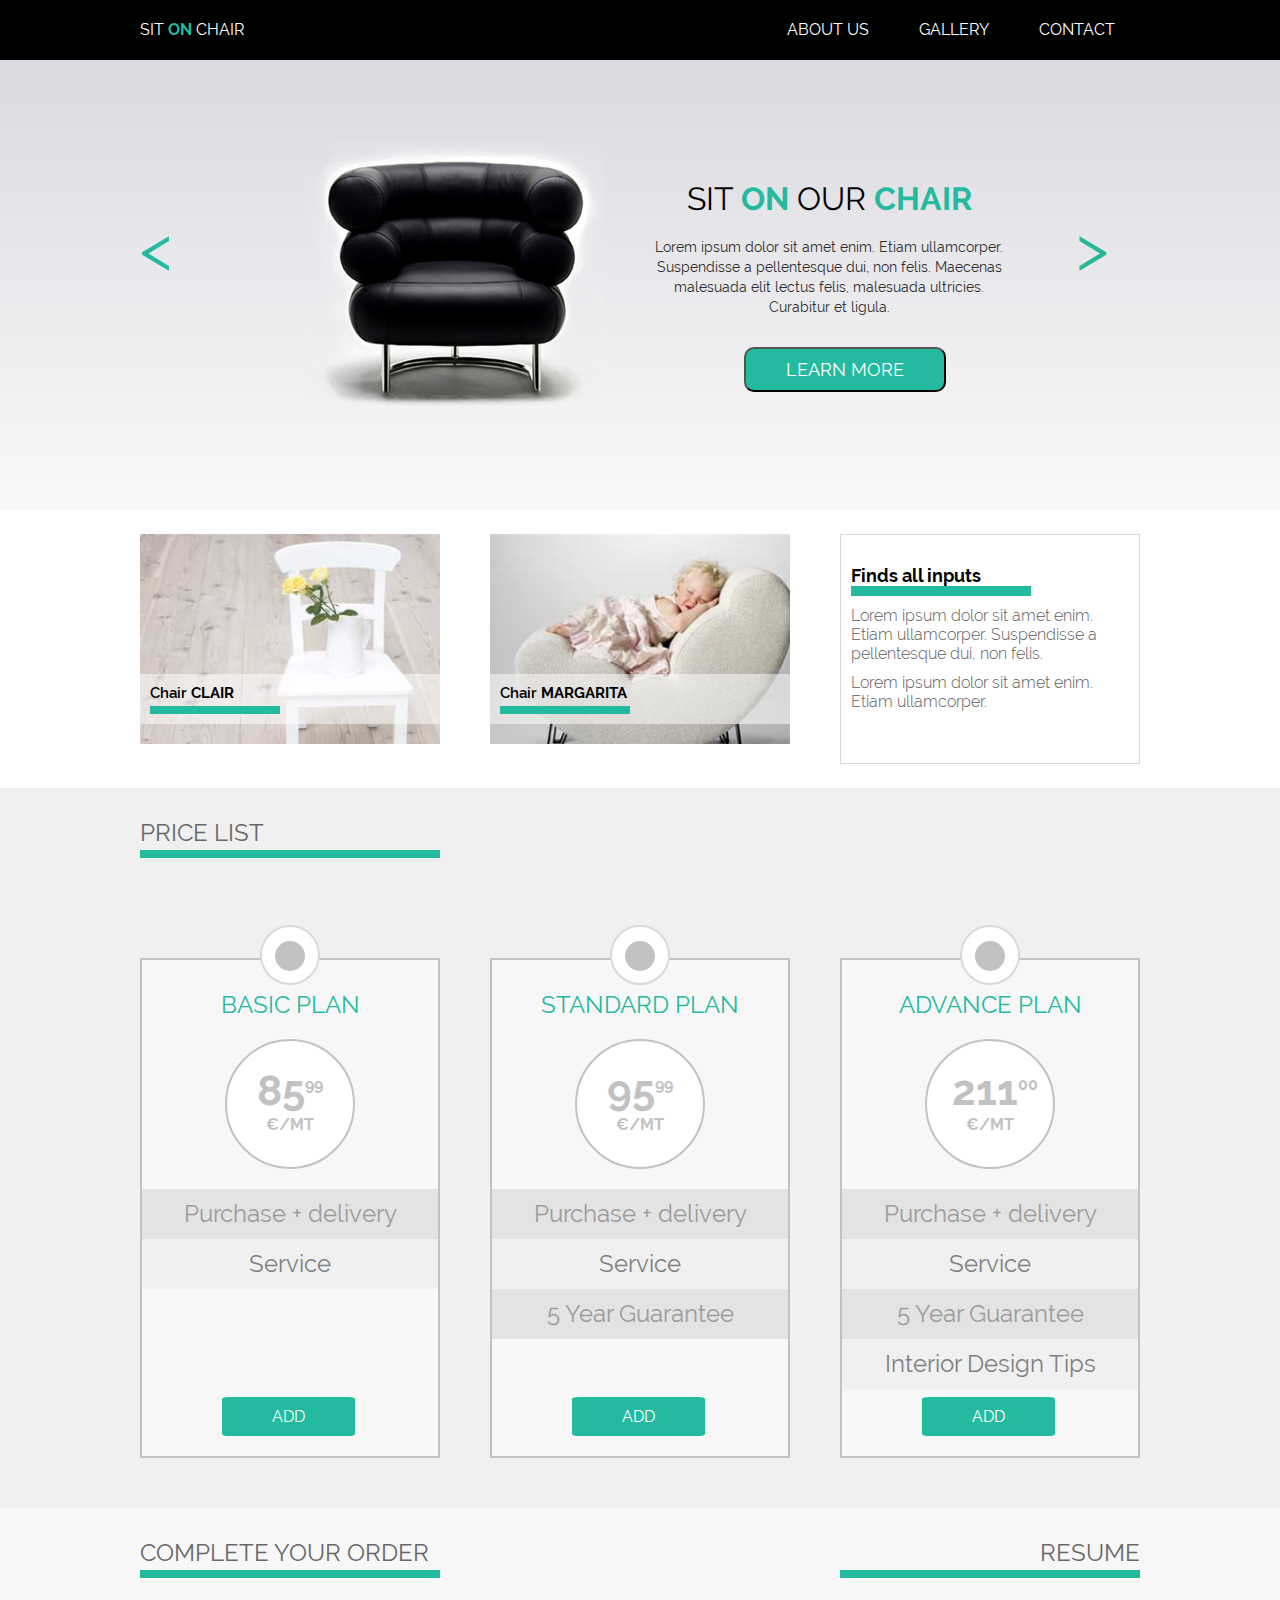
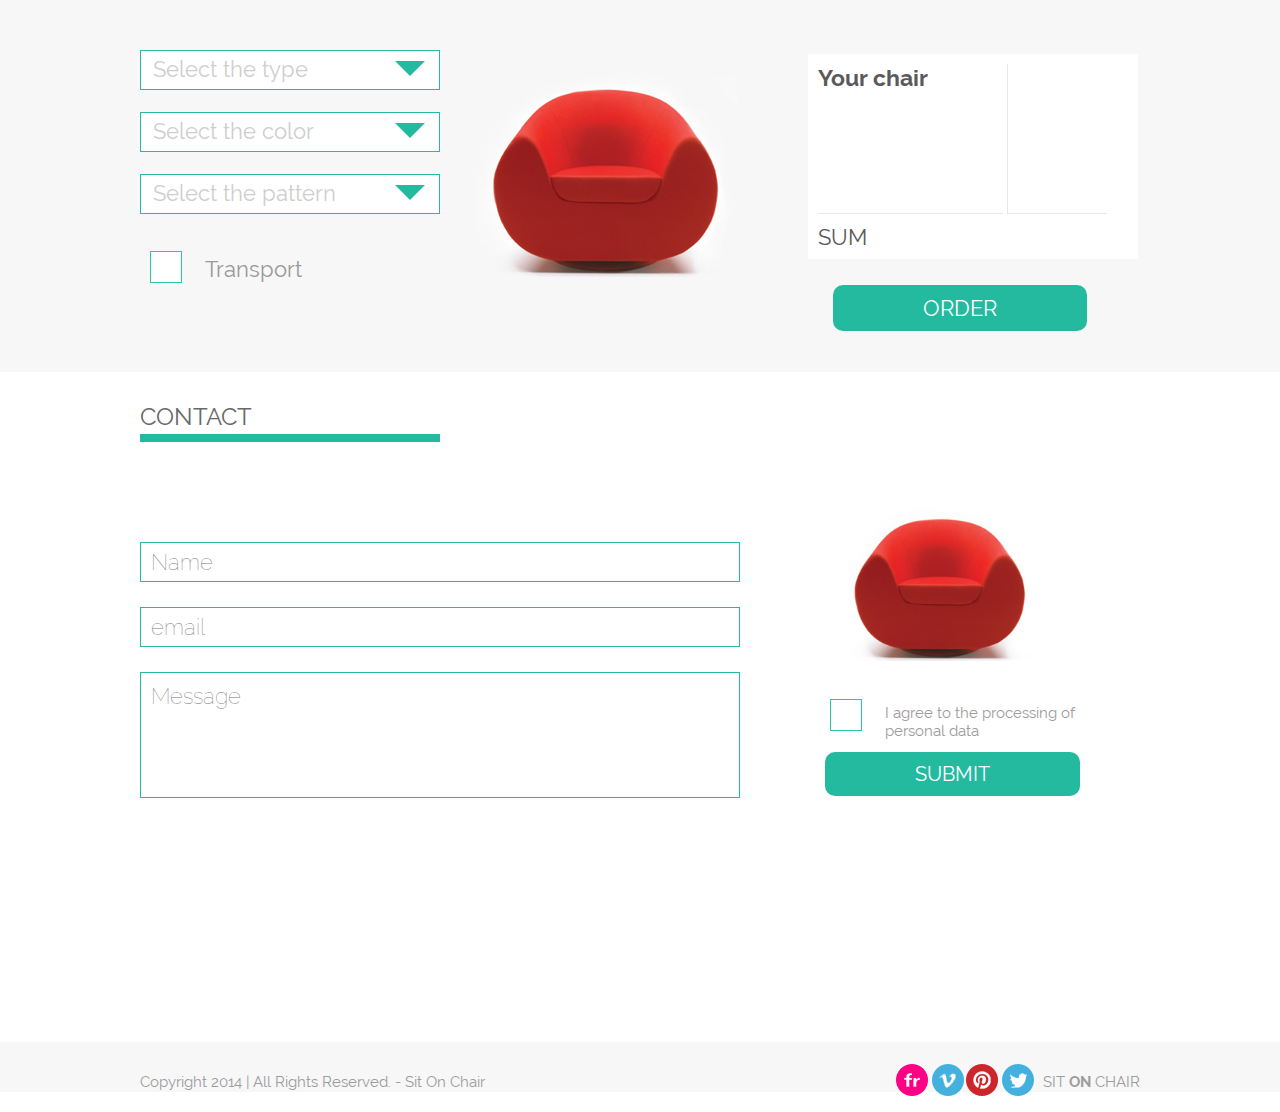
==== index.html @ 01cc86bc "Fixed code for iE browser" ====
<!DOCTYPE html>
<html lang="pl-PL">
<head>
    <meta charset="UTF-8">
    <meta name="viewport" content="width=device-width, initial-scale=1.0">
    <link href="favicon.ico" rel="icon" type="image/x-icon" />
    <meta name="description" content="Web page about chairs">
    <title>SIT ON CHAIR</title>
    <link rel="stylesheet" href="css/style.css">
    
</head>
<body>

	<header>
		<div class="container">
			<div class="row">	
			</div>

            <div class="sit_on_chair">sit <span>on</span> chair
            </div>
            <nav> 
				<ul class="menu_list">
    				<li><a href="#">About us</a>
    						<ul class="menu_list_hover">
                                <li><div class="triangle"></div></li>
    							<li><a href="#">News</a></li>
    							<li><a href="#">Team</a></li>
    							<li><a href="#">History</a></li>
    						</ul>
                    </li>    
    				<li><a href="#">gallery</a>
    						<ul class="menu_list_hover">
                                <li><div class="triangle"></div></li>
    							<li><a href="#">News</a></li>
    							<li><a href="#">Team</a></li>
    							<li><a href="#">History</a></li>
    						</ul>
                    </li>    
    				<li><a href="#">contact</a>
    						<ul class="menu_list_hover">
                                <li><div class="triangle"></div></li>
    							<li><a href="#">News</a></li>
    							<li><a href="#">Team</a></li>
    							<li><a href="#">History</a></li>
    						</ul>
                    </li>    
   			 	</ul>
            </nav>
		</div>

	</header>

	<section class="info">
		<div class="container banner">
			<div class="row">
            </div>
            <div class="arrow">

				<div class="arrow_left">&lt</div>
                
                <!--Added style to html tag, becouse chrome don't read class arrow_right in style.css-->
				<div class="arrow_right" style="display: inline-block;
                        width: 64px;
                        height: 64px;
                        color: rgb(39, 184, 150);
                        font-size: 64px;
                        float: right;
                        margin-top: 150px;">&gt</div> 
            </div>	

            <div class="background_sec1" style="position:             relative;
                        width: 40%;
                        height: 300px;
                        padding: 15px;
                        padding-top: 40px;
                        float: left;
                        margin-top: 10px;
                        margin-bottom: 10px;">
                <ul>
                    <li class="visible"><img src="images/black_chair.png" alt="chair"></li>
                    <li ><img src="images/orange.png" alt="chair"></li>
                    <li ><img src="images/red.png" alt="chair"></li>
                </ul>
						
            </div>

            <div class="title">
				<h1>sit <span>on</span> our <span>chair</span></h1>
                <p>Lorem ipsum dolor sit amet enim. Etiam ullamcorper. Suspendisse a pellentesque dui, non felis. Maecenas malesuada elit lectus felis, malesuada ultricies. Curabitur et ligula. </p>
				<button type="button">Learn more</button>
						
            </div>
				
					
		</div>
	</section>

	<section class="photo">
		<div class="container">
			<div class="row">
            </div>

            <div class="white_box" id="white_box1">
				<div>
				    <h1>Chair <span>clair</span></h1>
				</div>
            </div>

            <div class="white_box" id="white_box2">
				<div>
				    <h1>Chair <span>margarita</span></h1>
				</div>
            </div>


            <div class="white_box" id="white_box3">
				<div class="white_box_text">Finds all inputs</div>
				<p>Lorem ipsum dolor sit amet enim. Etiam ullamcorper. Suspendisse a pellentesque dui, non felis.</p>
				<p>Lorem ipsum dolor sit amet enim. Etiam ullamcorper.</p>
            </div>
		
		</div>
	</section>

	<section class="price_list">
		<div class="container">
            <div class="row">
            </div>

            <div class="text_section">
				<div>
				    <h1>Price list</h1>
				</div>
            </div>

            <div class="price_box">
                <h1>basic plan</h1>
                <div class="price_circle">85<sup>99</sup> 
    				<p>€/mt</p>
                </div>

                <div class="plan_options">Purchase + delivery</div>
                <div class="plan_options">Service</div>

                <button type="button">Add</button>
                <div class="round_big"></div>
                <div class="round_small"></div>
            </div>
			
            <div class="price_box" id="standard_plan">
				<h1>standard plan</h1>
                <div class="price_circle">95<sup>99</sup> 
    				<p>€/mt</p>
                </div>

                <div class="plan_options">Purchase + delivery</div>
                <div class="plan_options">Service</div>
                <div class="plan_options">5 Year Guarantee</div>

                <button type="button">Add</button>
                <div class="round_big"></div>
                <div class="round_small"></div>
            </div>

            <div class="price_box">
				<h1>advance plan</h1>
                <div class="price_circle">211<sup>00</sup> 
    				<p>€/mt</p>
                </div>

                <div class="plan_options">Purchase + delivery</div>
                <div class="plan_options">Service</div>
                <div class="plan_options">5 Year Guarantee</div>
                <div class="plan_options">Interior Design Tips </div>

                <button type="button">Add</button>
                <div class="round_big"></div>
                <div class="round_small"></div>
            </div>
			
		
		</div>
	</section>
    
    
    <section class="calc">
		<div class="container">
			<div class="row">
            </div>
            <div>
                <div class="text_section">
                    <div>
                        <h1>complete your order</h1>
                    </div>
                </div>

                <div class="text_section right">
                    <div>
                        <h1>resume</h1>
                    </div>
                </div>
            </div>

            <div class="calc_box form">
                <div class="drop_down_list">
                    <span class="list_label">Select the type </span>
                    <span class="list_arrow"></span>
                    <ul class="list_panel">
                        <li data-price="200" data-chair="clair">Chair Clair</li>
                        <li data-price="300" data-chair="margarita">Chair Margarita</li>
                        <li data-price="400" data-chair="selena">Chair Selena</li>
                    </ul>
                </div>
                <div class="drop_down_list">
                    <span class="list_label">Select the color</span>
                    <span class="list_arrow"></span>
                    <ul class="list_panel">
                        <li data-price="50" data-color="red">Red</li>
                        <li data-price="100" data-color="black">Black</li>
                        <li data-price="150" dtat-color="orange">Orange</li>
                    </ul>
                </div>
                <div class="drop_down_list">
                    <span class="list_label">Select the pattern</span>
                    <span class="list_arrow"></span>
                    <ul class="list_panel">
                        <li data-price="100" data-pattern="fabric">Fabric</li>
                        <li data-price="200" data-pattern="skin">Skin</li>
                    </ul>
                </div>
                <div class="checkbox check-box">
                    <input type="checkbox" id="transport" data-price="200">
                    <label for="transport">Transport</label>
                </div>
                <div class="checkbox"></div>
                
            </div>
    

            <div class="calc_box img_box">
                <ul>
                    <li class="calc_box_img visible"><img src="images/red_chair.png"></li>
                    <li class="calc_box_img"><img src="images/black.png"></li>
                    <li class="calc_box_img"><img src="images/orange.png"></li>
                        
                
                </ul>
                
            </div>

            <div class="calc_box">

            <div class="summary_panel">
                <div class="panel_left">
                    <h4 class="title_sum">Your chair</h4>
                    <span class="type"></span>
                    <span class="color"></span>
                    <span class="pattern"></span>
                    <span class="transport"></span>
                </div>
                <div class="panel_right">
                    <h4 class="title_sum value"></h4>
                    <span class="type"></span>
                    <span class="color value"></span>
                    <span class="pattern value"></span>
                    <span class="transport value"></span>
                </div>
                <div class="sum_label">SUM</div>
                <div class="sum"><strong></strong></div>
            
                <button class="green_button"><a href="#" >Order</a></button>
            </div>
            </div>
        </div>
    </section>

	<section class="contact">
		<div class="container">
			<div class="row">
            </div>
			<div class="text_section">
				<div>
				    <h1>contact</h1>
				</div>
            </div>
				
            <div class="contact_box">
				<div>
				    <form>
				        <input type="text" name="name" placeholder="Name"><br>
				        <input type="text" name="email" placeholder="email"><br>
				        <textarea rows="4" cols="42" placeholder="Message"></textarea>
				    </form>
				</div>
					
                <div class="contact_box checkbox">
                    <img src="images/red_chair.png" alt="red_chair">
                    <input type="checkbox" name = "checkbox" id="checkbox">
                    <label for="checkbox">I agree to the processing of personal data</label>
                    <button type="submit">submit</button>
                </div>
            </div>
				
				
		
		</div>
	</section>
	<footer>
		<div class="container">
			<div class="row">
            </div>
				
            <div>Copyright 2014 | All Rights Reserved. - Sit On Chair</div>

            <div> 
				<img src="./images/flickr.png">
				<img src="./images/vimeo.png">
				<img src="./images/pinterest.png">
				<img src="./images/twitter.png">


            </div>

<div class="tekst_logo">sit <span>on </span>chair</div>
				

		</div>
	</footer>
    
<!-- JS script-->
    <script src = "js/app.js"></script>
</body>
</html>
---- css/style.css ----
/*--------------------fons-----------------------------------------------------------*/
@font-face {
	font-family: 'Raleway';
	src: url('../fonts/../fonts/../fonts/Raleway-ExtraBold.eot');
	src: url('../fonts/../fonts/../fonts/Raleway-ExtraBold.eot?#iefix') format('embedded-opentype'),
		url('../fonts/../fonts/Raleway-ExtraBold.woff') format('woff'),
		url('../fonts/../fonts/Raleway-ExtraBold.ttf') format('truetype');
	font-weight: 800;
	font-style: normal;
}

@font-face {
	font-family: 'Raleway';
	src: url('../fonts/../fonts/Raleway-ExtraBoldItalic.eot');
	src: url('../fonts/../fonts/Raleway-ExtraBoldItalic.eot?#iefix') format('embedded-opentype'),
		url('../fonts/Raleway-ExtraBoldItalic.woff') format('woff'),
		url('../fonts/Raleway-ExtraBoldItalic.ttf') format('truetype');
	font-weight: 800;
	font-style: italic;
}

@font-face {
	font-family: 'Raleway';
	src: url('../fonts/../fonts/Raleway-Regular.eot');
	src: url('../fonts/../fonts/Raleway-Regular.eot?#iefix') format('embedded-opentype'),
		url('../fonts/Raleway-Regular.woff') format('woff'),
		url('../fonts/Raleway-Regular.ttf') format('truetype');
	font-weight: normal;
	font-style: normal;
}

@font-face {
	font-family: 'Raleway';
	src: url('../fonts/../fonts/Raleway-ThinItalic.eot');
	src: url('../fonts/../fonts/Raleway-ThinItalic.eot?#iefix') format('embedded-opentype'),
		url('../fonts/Raleway-ThinItalic.woff') format('woff'),
		url('../fonts/Raleway-ThinItalic.ttf') format('truetype');
	font-weight: 100;
	font-style: italic;
}

@font-face {
	font-family: 'Raleway';
	src: url('../fonts/../fonts/Raleway-BlackItalic.eot');
	src: url('../fonts/../fonts/Raleway-BlackItalic.eot?#iefix') format('embedded-opentype'),
		url('../fonts/Raleway-BlackItalic.woff') format('woff'),
		url('../fonts/Raleway-BlackItalic.ttf') format('truetype');
	font-weight: 900;
	font-style: italic;
}

@font-face {
	font-family: 'Raleway';
	src: url('../fonts/../fonts/Raleway-Black.eot');
	src: url('../fonts/../fonts/Raleway-Black.eot?#iefix') format('embedded-opentype'),
		url('../fonts/Raleway-Black.woff') format('woff'),
		url('../fonts/Raleway-Black.ttf') format('truetype');
	font-weight: 900;
	font-style: normal;
}

@font-face {
	font-family: 'Raleway';
	src: url('../fonts/../fonts/Raleway-Italic.eot');
	src: url('../fonts/../fonts/Raleway-Italic.eot?#iefix') format('embedded-opentype'),
		url('../fonts/Raleway-Italic.woff') format('woff'),
		url('../fonts/Raleway-Italic.ttf') format('truetype');
	font-weight: normal;
	font-style: italic;
}

@font-face {
	font-family: 'Raleway';
	src: url('../fonts/../fonts/Raleway-Thin.eot');
	src: url('../fonts/../fonts/Raleway-Thin.eot?#iefix') format('embedded-opentype'),
		url('../fonts/Raleway-Thin.woff') format('woff'),
		url('../fonts/Raleway-Thin.ttf') format('truetype');
	font-weight: 100;
	font-style: normal;
}

@font-face {
	font-family: 'Raleway';
	src: url('../fonts/../fonts/Raleway-LightItalic.eot');
	src: url('../fonts/../fonts/Raleway-LightItalic.eot?#iefix') format('embedded-opentype'),
		url('../fonts/Raleway-LightItalic.woff') format('woff'),
		url('../fonts/Raleway-LightItalic.ttf') format('truetype');
	font-weight: 300;
	font-style: italic;
}

@font-face {
	font-family: 'Raleway';
	src: url('../fonts/../fonts/Raleway-Light.eot');
	src: url('../fonts/../fonts/Raleway-Light.eot?#iefix') format('embedded-opentype'),
		url('../fonts/Raleway-Light.woff') format('woff'),
		url('../fonts/Raleway-Light.ttf') format('truetype');
	font-weight: 300;
	font-style: normal;
}

@font-face {
	font-family: 'Raleway';
	src: url('../fonts/../fonts/Raleway-Bold.eot');
	src: url('../fonts/../fonts/Raleway-Bold.eot?#iefix') format('embedded-opentype'),
		url('../fonts/Raleway-Bold.woff') format('woff'),
		url('../fonts/Raleway-Bold.ttf') format('truetype');
	font-weight: bold;
	font-style: normal;
}

@font-face {
	font-family: 'Raleway';
	src: url('../fonts/../fonts/Raleway-SemiBold.eot');
	src: url('../fonts/../fonts/Raleway-SemiBold.eot?#iefix') format('embedded-opentype'),
		url('../fonts/Raleway-SemiBold.woff') format('woff'),
		url('../fonts/Raleway-SemiBold.ttf') format('truetype');
	font-weight: 600;
	font-style: normal;
}

@font-face {
	font-family: 'Raleway';
	src: url('../fonts/../fonts/Raleway-ExtraLight.eot');
	src: url('../fonts/../fonts/Raleway-ExtraLight.eot?#iefix') format('embedded-opentype'),
		url('../fonts/Raleway-ExtraLight.woff') format('woff'),
		url('../fonts/Raleway-ExtraLight.ttf') format('truetype');
	font-weight: 200;
	font-style: normal;
}

@font-face {
	font-family: 'Raleway';
	src: url('../fonts/../fonts/Raleway-BoldItalic.eot');
	src: url('../fonts/../fonts/Raleway-BoldItalic.eot?#iefix') format('embedded-opentype'),
		url('../fonts/Raleway-BoldItalic.woff') format('woff'),
		url('../fonts/Raleway-BoldItalic.ttf') format('truetype');
	font-weight: bold;
	font-style: italic;
}

@font-face {
	font-family: 'Raleway';
	src: url('../fonts/../fonts/Raleway-ExtraLightItalic.eot');
	src: url('../fonts/../fonts/Raleway-ExtraLightItalic.eot?#iefix') format('embedded-opentype'),
		url('../fonts/Raleway-ExtraLightItalic.woff') format('woff'),
		url('../fonts/Raleway-ExtraLightItalic.ttf') format('truetype');
	font-weight: 200;
	font-style: italic;
}

@font-face {
	font-family: 'Raleway';
	src: url('../fonts/../fonts/Raleway-Medium.eot');
	src: url('../fonts/../fonts/Raleway-Medium.eot?#iefix') format('embedded-opentype'),
		url('../fonts/Raleway-Medium.woff') format('woff'),
		url('../fonts/Raleway-Medium.ttf') format('truetype');
	font-weight: 500;
	font-style: normal;
}

@font-face {
	font-family: 'Raleway';
	src: url('../fonts/../fonts/Raleway-MediumItalic.eot');
	src: url('../fonts/../fonts/Raleway-MediumItalic.eot?#iefix') format('embedded-opentype'),
		url('../fonts/Raleway-MediumItalic.woff') format('woff'),
		url('../fonts/Raleway-MediumItalic.ttf') format('truetype');
	font-weight: 500;
	font-style: italic;
}

@font-face {
	font-family: 'Raleway';
	src: url('../fonts/../fonts/Raleway-SemiBoldItalic.eot');
	src: url('../fonts/../fonts/Raleway-SemiBoldItalic.eot?#iefix') format('embedded-opentype'),
		url('../fonts/Raleway-SemiBoldItalic.woff') format('woff'),
		url('../fonts/Raleway-SemiBoldItalic.ttf') format('truetype');
	font-weight: 600;
	font-style: italic;
}



* {
	font-family: "Raleway" ;
	margin: 0;
	padding: 0;
	box-sizing: border-box;
}


html, body {
	width: 100%; 
}

.container { 
	position: relative;
	width: 1000px;
	height: inherit;
	margin: 0 auto;
}

.row {
	width: 50%;
	height: auto;
	float: left;
}

/*------------header-------------------------*/

header {
	width: 100%;
	height: 60px;
	margin: 0 auto;
	background-color: black;
	line-height: 60px;
	text-transform: uppercase;
}
header a {
    text-decoration: none;
    color: white;
      
}
header a:hover {
    color: #24baa0;
}

.menu_list li {
	float: left;
    margin-left: 25px;
    margin-right: 25px;
    background-color: black;
    position: relative;
    
}
.menu_list {
	list-style-type: none;
	float: right;
	display: block;
	float: right;
	color: white;
    position: relative;
    text-align: center;
}
/*------------hidden menu list-----------------*/
.menu_list_hover {
	display: none;
    width: 170px;
	font-size:12px;
	line-height:32px;
	padding: 0;
    margin-top: 15px;
	list-style-type: none;
    position: absolute;
    left: -45px;
}

.menu_list_hover li {
	background-color:black;
    float: none;
    padding-left: 20px;
    padding-right: 20px;
    font-weight: normal;
      
}


.triangle {
    display: none;
    width: 0;
    height: 0;
    position: absolute;
    left: 0;
    right: 0;
    top: -6px;
    border-left: 7px solid transparent;
    border-right: 7px solid transparent;
    border-bottom: 7px solid black;
    margin: 0 auto;
}
/*--------------------------------------------*/
.sit_on_chair {
	color: white;
	float: left;
	display: inline-block;
}

span {
	color: #24baa0;
	font-weight: bold;
}

section {
	width: 100%;
	display: inline-block;
}

/*-------Section info---------------------------*/

.banner {
    height: 450px;
}
.info {
   
	background-image: -webkit-gradient(
	linear,
	right bottom,
	right top,
	color-stop(0.06, #DCDBE1),
	color-stop(1, #F9F9F9),
	color-stop(1, #F8F8F8)
    )
    background-image: -o-linear-gradient(top, #DCDBE1 6%, #F9F9F9 100%, #F8F8F8 100%);
    background-image: -moz-linear-gradient(top, #DCDBE1 6%, #F9F9F9 100%, #F8F8F8 100%);
    background-image: -webkit-linear-gradient(top, #DCDBE1 6%, #F9F9F9 100%, #F8F8F8 100%);
    background-image: -ms-linear-gradient(top, #DCDBE1 6%, #F9F9F9 100%, #F8F8F8 100%);
    background-image: linear-gradient(to top, #DCDBE1 6%, #F9F9\    F9 100%, #F8F8F8 100%);;
}


.background_sec1 {
	position: relative;
	width: 40%;
	height: 300px;
	padding: 15px;
    padding-top: 40px;
	float: left;
	margin-top: 10px;
	margin-bottom: 10px;
}

/*----------slider - section_1------------------*/
.background_sec1 ul {
    list-style-type: none;
}
.background_sec1 li {
    display: none;
}

.background_sec1 .visible {
    display: inline-block;
}


.arrow_right div{
	width: 64px;
	height: 64px;
	color: #24baa0;
	font-size: 64px;
	float: right;
	margin-top: 150px;
}

.arrow_left {
    display: inline-block;
	width: 64px;
	height: 64px;
	color: #24baa0;
	font-size: 64px;
	float: left;
	margin-top: 150px;
}

/*----------------------------------------------*/

/*----------------------------------------------*/
.title {
	position: relative;
	float: left;
	padding: 40px;
	width: 450px;
	height: 300px;
	margin-top: 70px;
}

.title > h1 {
	text-transform: uppercase;
	padding: 10px;
	text-align: center;
	font-size: 32px;
	font-weight: normal;
}

.title p {
	padding: 10px;
	text-align: center;
	font-size: 14px;
	color: #2e2e2e;	
	line-height: 20px;
}

.title >button {
	background-color: #24baa0;
	border-radius: 10px;
	font-size: 18px;
	font-weight: normal;
	padding: 10px 40px;
	text-transform: uppercase;
	color: white;
	margin-top: 20px;
	margin-left: 100px;
	vertical-align: middle;


}

.photo {
	background-color: white;
	display: inline-block;
}



/*----------------white_box - section photo----------------------------------*/
.white_box {
	width: 300px;
	height: 210px;
	float: left;
	display: inline-block;
	background-color: white;
	margin: 20px auto;
}

.white_box span{
	color: black;
	text-transform: uppercase;
}

.white_box h1 {
	font-size: 15px;
	font-weight: 600;
	width: 130px;
	height: 30px;
	border-bottom: 8px solid #24baa0;
}

#white_box1 {

	background-image: url("../images/box1_img.jpg");
	background-size: cover;
	background-repeat: no-repeat;
}

#white_box1 div{
	background-color: rgba(255, 255, 255, .5);
	width: 300px;
	height: 50px;
	margin-top: 140px;
	padding-top: 10px;
	padding-left: 10px;
}


#white_box2 {
	background-image: url("../images/box2_img.jpg");
	background-size: cover;
	background-repeat: no-repeat;
	margin-left: 50px;
	margin-right: 50px;
	font-weight: bold;
}


#white_box2 div{
	background-color: rgba(255, 255, 255, .5);
	width: 300px;
	height: 50px;
	margin-top: 140px;
	padding-top: 10px;
	padding-left: 10px;
}

#white_box3 {

	float: right;
	border: 1px solid rgb(217, 217, 217);
	width: 300px;
	height: 230px;
	padding: 10px;
}

.white_box_text  {
	width: 180px;
	font-weight: bold;
	font-size: 18px;
	margin-top: 20px;
	margin-bottom: 10px;
	border-bottom: 10px solid #24baa0;
	
}

#white_box3 p:first-of-type {
	font-weight: 300;
	margin-bottom: 10px;
	color: #5c5c5c;
}

#white_box3 p:last-of-type {
	font-weight: 300;
	margin-bottom: 10px;
	color: #5c5c5c;

}

/*----------------------section price_list--------------------------------------*/

.price_list {
	color: #24baa0;
	background-color: #f0f0f0;
}

.text_section {
	text-transform: uppercase;
	padding-bottom: 100px;
	padding-top: 30px;
	color: #686868;
}

.text_section h1 {
	font-weight: normal;
	font-size: 24px;
	width: 300px;
	height: 40px;
	border-bottom: 8px solid #24baa0;
}


/*---------------------price_box-----------------------------------------------*/
.price_box {

	position: relative;
	float: left;
	display: inline-block;
	position: relative;
	width: 30%;
	height: 500px;
	margin: 0 auto;
	border: 2px solid #c2c2c2; /*kolor szary*/
	text-align: center;
	z-index: 5;
	margin-bottom: 50px;
	background-color: #f7f7f7;
}

.price_box:hover{
	border: 2px solid #24baa0;
	background-color: #24baa0;
}

.price_box:last-child {
	float: right;
}
 
#standard_plan {
	margin-left: 50px;
	margin-right: 50px;
}

.round_big {
	position: absolute;
	top: -35px;
	left: 0;
	right: 0;
	margin: auto;
	width: 60px;
	height: 60px;
	border-radius: 50%;
	border:2px solid rgb(217, 217, 217);
	background-color: white;
	z-index: 10;
}

.price_box:hover .round_big {
	border:2px solid #24baa0;
	background-color: #24baa0;
} 


.round_small {
	position: absolute;
	top: -19px;
	left: 0;
	right: 0;
	margin: auto;
	width: 30px;
	height: 30px;
	border-radius: 50%;
	border:2px solid #c2c2c2;
	background-color: #c2c2c2;
	z-index: 10;
}

.price_box:hover .round_small {
	border:2px solid white;
	background-color: white;
}


.price_box h1{
	text-transform: uppercase;
	padding: 30px 25px 0 25px;
	color: #24baa0;
	font-weight: normal;
	font-size: 24px;
}

.price_box:hover h1 {
	color: white;
}

.price_circle {
	padding: 25px;
	width: 130px;
	height: 130px;
	border-radius: 50%;
	border: 2px solid #c2c2c2;
	font-size: 42px;
	font-weight: bold;
	color: #c2c2c2;
	margin: 20px auto;
	background-color: white;
}

.price_box:hover .price_circle {
	border: 2px solid #24baa0;
	background-color: white;
	color: rgb(39, 184, 150);
}

.price_circle sup{
	font-size: 16px;
}
.price_circle p{
	font-size: 16px;
	text-transform: uppercase;
}

.plan_options {
	width: 100%;
	height: 50px;
	background-color: #e3e3e3;
	color: #9c9c9c;
	font-size: 24px;
	padding: 10px;
}

.price_box:hover .plan_options {
	background-color: white;
	color: #999999;
}

.plan_options:nth-child(even) {
	background-color: #f0f0f0;
	color: #808080;
}

.price_box:hover .plan_options:nth-child(even) {
	background-color: #f0f0f0;
	color: #999999;
}

.price_box >button {
	position: absolute;
	background-color: #24baa0;
	font-size: 16px;
	padding: 10px 50px;
	color: white;
	vertical-align: middle;
	border: none;
	text-transform: uppercase;
	border-radius: 5%;
	left: 80px;
	bottom: 20px;		
}

.price_box:hover button {
	background-color: white;
	color: #24baa0;
}

/*---------------------order box------------------------------------------------*/

.calc {
    background-color: #f7f7f7;
}
.calc .text_section {
    display: inline-block;
    padding-bottom: 50px;
    
}

.right {
    position: absolute;
    right: 0;
    text-align: right;
}


.calc_box {
    width: 33%;
    display: inline-block;
    position: relative;
}


.drop_down_list {
    border:1px solid  #24baa0;
    width: 300px;
    height:40px;
    background-color: white;
    margin-top:22px;
    padding: 8px 12px;
    position: relative;
    line-height: 20px;
    
}

.list_label {
    font-size: 22px;
    color:  #cecece;
    font-weight: normal;
}

.checkbox {
    position: relative;
    padding: 30px 30px 30px 0;
}

.checkbox input {
    display: block;
    opacity: 0;
    height: 28px;
    position: absolute;
    width: 28px;
    cursor: pointer;
    background-color: white;
    
}

.checkbox label {
    display: block;
    padding-left: 65px;
    position: relative;
    font-size: 22px;
    color: #999999;
    line-height: 120%;
    padding-top: 12px;
    cursor: pointer;
}

.checkbox label::before, .checkbox label::after {
    background-color: white;
    border: 1px solid #27c7ab;
    content: "";
    display: block;
    left: 10px;
    height: 30px;
    position: absolute;
    width: 30px;
    top: 7px;
}
.checkbox label::after {
    background: url("data:image/svg+xml;charset=US-ASCII,%3Csvg%20xmlns%3D%22http%3A//www.w3.org/2000/svg%22%20xmlns%3Axlink%3D%22http%3A//www.w3.org/1999/xlink%22%20preserveAspectRatio%3D%22xMidYMid%22%20width%3D%2233.875%22%20height%3D%2233%22%20viewBox%3D%220%200%2033.875%2033%22%3E%0A%20%20%3Cpath%20d%3D%22M9.470%2C15.209%20L14.061%2C24.104%20C14.061%2C24.104%2021.522%2C6.026%2033.287%2C-0.000%20C33.000%2C4.304%2031.852%2C8.035%2033.861%2C12.626%20C28.696%2C13.774%2018.078%2C26.687%2014.635%2C33.000%20C9.756%2C26.974%204.017%2C22.382%20-0.000%2C20.948%20L9.470%2C15.209%20Z%22%20fill%3D%22%2327c7ab%22/%3E%0A%3C/svg%3E%0A") no-repeat center;
    border: 0;
    display: none;
    
}

.checkbox input:checked + label::after {
    display: block;
    
}


.img_box img {
    width: 264px;
    height: 210px;
    
}

.img_box ul img:nth-of-type(2) {
    width: 100%;
    margin-left: -35px;
}

.summary_panel {
    background-color: white;
    width:100%;
    height:205px;
    padding:10px;
  
}

.calc_box .green_button {
    position: relative;
	background-color: #24baa0;
	font-size: 22px;
	font-weight: normal;
	padding: 10px 90px;
	vertical-align: middle;
	border: none;
	text-transform: uppercase;
	border-radius: 10px;
	left: 15px;
	bottom: -35px;
    
}

.green_button a{
    text-decoration: none;
    color: white;
    
}
.panel_left {
    display: inline-block;
    width: 185px;
    vertical-align: top;
    padding-bottom:10px;
    border-bottom:1px solid #e7e7e7;
    height: 150px;
}

.panel_right {
    display: inline-block;
    width: 100px;
    border-left:1px solid #e7e7e7;
    text-align: right;
    vertical-align: top;
    padding-bottom:10px;
    border-bottom:1px solid #e7e7e7;
    height: 150px;
}

.panel_left h4 , .panel_right h4{
    color: #5b5a5a;
    font-size: 23px;
}

.panel_left span{
    margin-top:10px;
    font-size: 22px;
    color: #5b5a5a;
    display: block;
    font-weight: normal;
}

.panel_right span {
    display: block;
    font-size: 22px;
    color: #24baa0;
    margin-top:10px;
}
.sum_label{
    display: inline-block;
    width: 185px;
    margin-top: 10px;
    font-size: 22px;
    color: #5b5a5a;
    
}

.sum {
    display: inline-block;
    width: 100px;
    text-align: right;
    margin-top: 10px;
    
    font-size: 22px;
    color: #24baa0;
}

.list_arrow {
    width: 0;
    height: 0;
    border-left: 15px solid transparent;
    border-right: 15px solid transparent;
    border-top: 15px solid #24baa0;
    display:block;
    position: absolute;
    right: 14px;
    top: 10px;
    cursor: pointer;
    
}

.list_panel {
    background-color: white;
    border: 1px solid  #24baa0;
    width: 300px;
    list-style: none;
    margin: 0;
    left: -1px;
    z-index: 2;
    position: absolute;
    top: 37px;
    display:none;
}
.list_panel li {
    padding-top:10px;
    padding-left: 15px;
    cursor: pointer;
    color: #585858;
}

.list_panel li:hover {
    background-color:  #24baa0;
    color:white;
}

/*--------------------------slider in calc section-----------------------------*/

.calc_box ul{
    list-style-type: none;
}

.calc_box_img{
    display: none;
}
.visible {
    display: inline-block;
}


/*-----------------------------------------------------------------------------*/



/*----------contact form------------------------------------------------------*/

.contact_box {
	position: relative;
	height: 500px;
}
.contact_box div:first-child{
	width: 60%;
	height: 350px;
}
form input {
	width: 100%;
	height: 40px;
	margin-bottom: 25px;
	border: 1px solid #24baa0;
	padding: 10px;
	font-weight: lighter;
	font-size: 22px;
}

textarea {
	border: 1px solid #24baa0;
	padding: 10px;
	font-weight: lighter;
	font-size: 22px;
	resize: none;
	width: 100%;
}

.contact_box div {
	float: left;
}
.contact_box div:last-child {
	position: relative;
	width: 40%;
}
.contact_box img {
	position: absolute;
    width: 50%;
	top: -40px;
	right: 0;
	bottom: 0;
	left: 0;
	margin: 0 auto;
}

.contact_box button {
	position: relative;
    background-color: #24baa0;
    font-size: 20px;
    font-weight: normal;
    padding: 10px 90px;
    vertical-align: middle;
    border: none;
    text-transform: uppercase;
    border-radius: 10px;
    left: 85px;
    top: 180px;
    color: white;
}


#checkbox {
    position: absolute;
    top: 150px;
    right: 0;
    bottom: 0;
    left: 85px;
    
}

#checkbox input{

    display: block;
    opacity: 0;
    height: 28px;
    position: absolute;
    width: 28px;
    cursor: pointer;
    background-color: white;
 
}

#checkbox label {
    display: block;
    padding-left: 65px;
    position: relative;
    font-size: 22px;
    color: #999999;
    line-height: 120%;
    padding-top: 12px;
    cursor: pointer;
}

#checkbox label::before, #checkbox label::after {
    background-color: white;
    border: 1px solid #27c7ab;
    content: "";
    display: block;
    left: 10px;
    height: 20px;
    position: absolute;
    width: 20px;
    top: 7px;
}

#checkbox label::after {
    background: url("data:image/svg+xml;charset=US-ASCII,%3Csvg%20xmlns%3D%22http%3A//www.w3.org/2000/svg%22%20xmlns%3Axlink%3D%22http%3A//www.w3.org/1999/xlink%22%20preserveAspectRatio%3D%22xMidYMid%22%20width%3D%2233.875%22%20height%3D%2233%22%20viewBox%3D%220%200%2033.875%2033%22%3E%0A%20%20%3Cpath%20d%3D%22M9.470%2C15.209%20L14.061%2C24.104%20C14.061%2C24.104%2021.522%2C6.026%2033.287%2C-0.000%20C33.000%2C4.304%2031.852%2C8.035%2033.861%2C12.626%20C28.696%2C13.774%2018.078%2C26.687%2014.635%2C33.000%20C9.756%2C26.974%204.017%2C22.382%20-0.000%2C20.948%20L9.470%2C15.209%20Z%22%20fill%3D%22%2327c7ab%22/%3E%0A%3C/svg%3E%0A") no-repeat center;
    border: 0;
    display: none;
    
}

#checkbox input:checked + label::after {
    display: block;
    
}


.contact_box label{
    width: 270px;
    position: absolute;
    top: 150px;
    right: 0;
    bottom: 0;
    left: 80px;
    font-size: 15px;
    color: #9c9c9c;

}
/*-----------------------------footer------------------------------------------*/
footer {
	width: 100%;
	height: 50px;
	background-color: white; 
	font-size:15px;
	line-height: 40px;
	color: #9c9c9c;
    background-color: #f7f7f7;
    padding-top: 20px;
}

footer .container div:nth-child(2) {
	float: left;
}

footer img {
	float: left;
    

}
footer img:first-of-type{
	padding-left: 410px;
}

.tekst_logo {
	float: right;
	display: inline-block;
	color: #9c9c9c;
	text-transform: uppercase;
	font-weight: normal;
	bottom: 50px;
}
.tekst_logo span {
	font-weight: bold;
	color: #9c9c9c;
}






/*@media all (max-width: 999px) { jeżeli urządzenie ma mniej niż 999px strona zminiejsz się responsywnie, wykorzystuje
	niżej podane ustawienia i ignoruje wcześniejszy css

	.container {
		width: 90%
		margin: 0 5%;
	}
} */
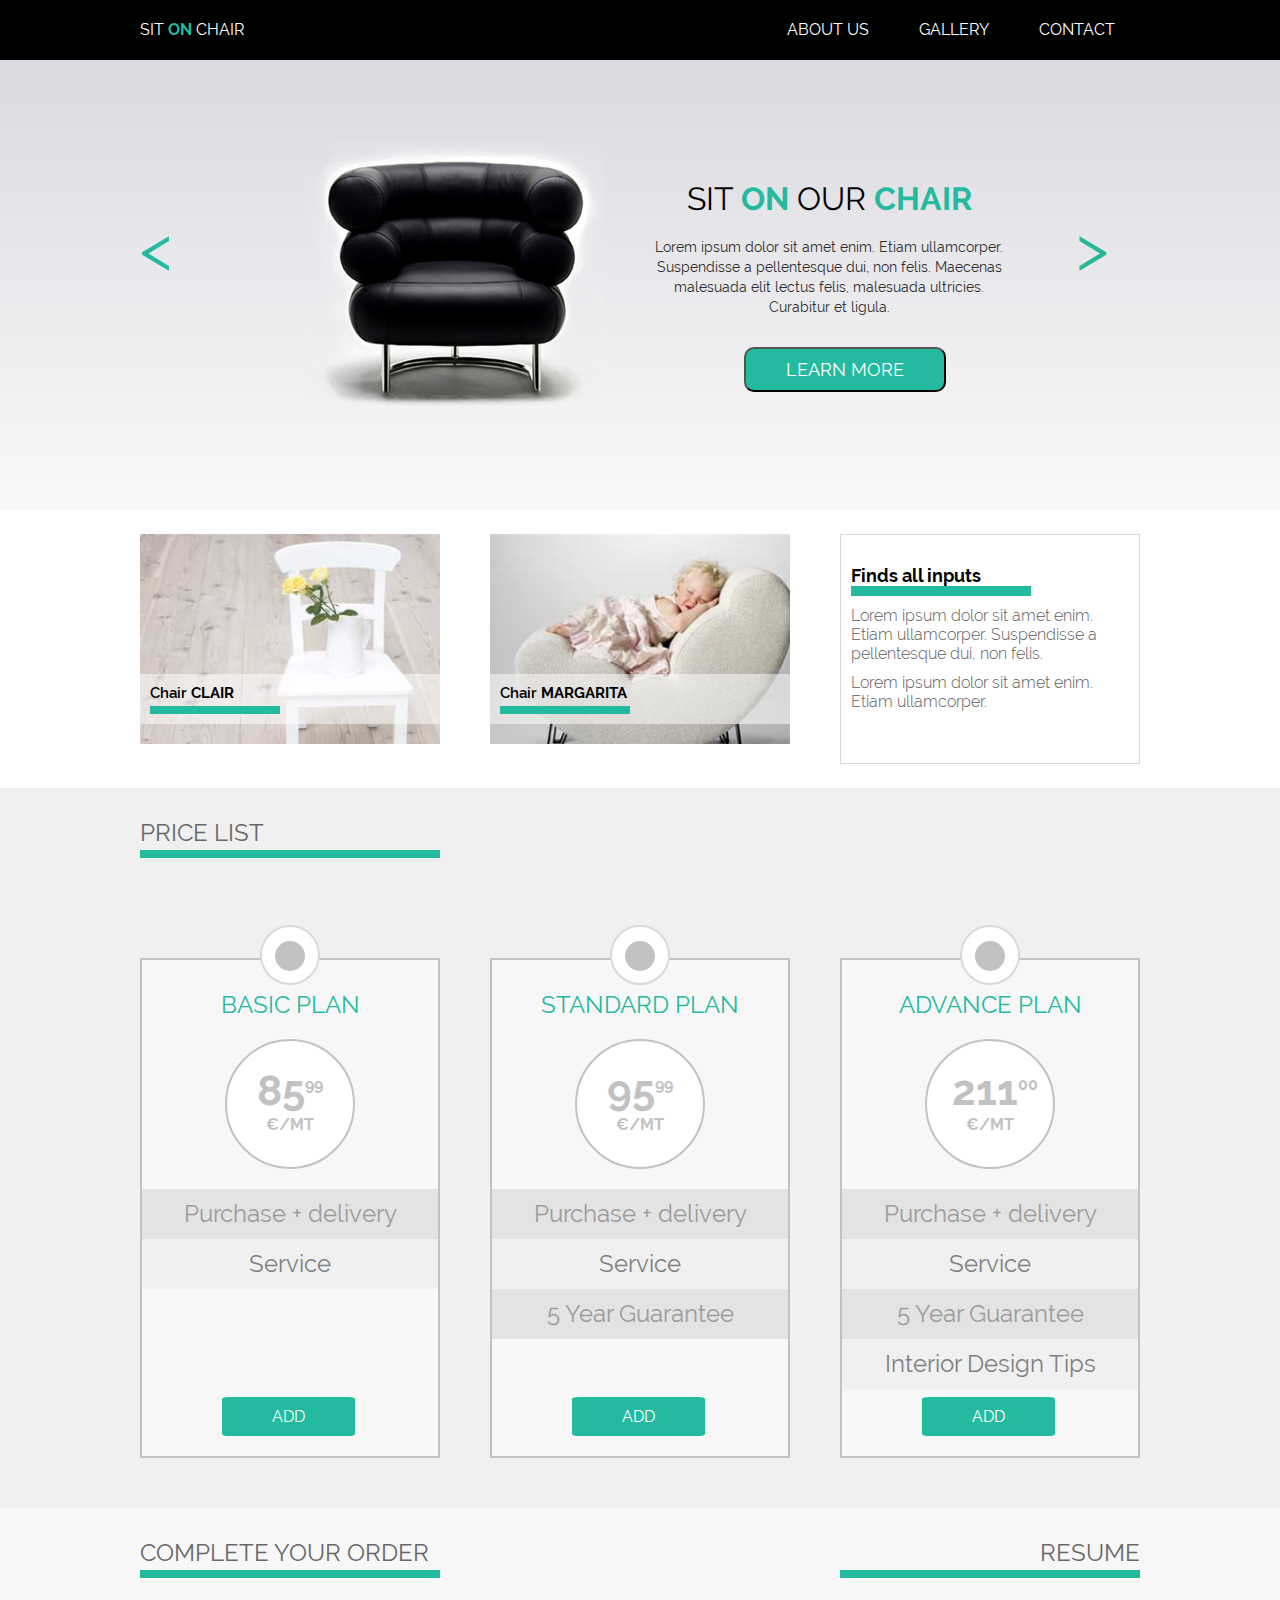
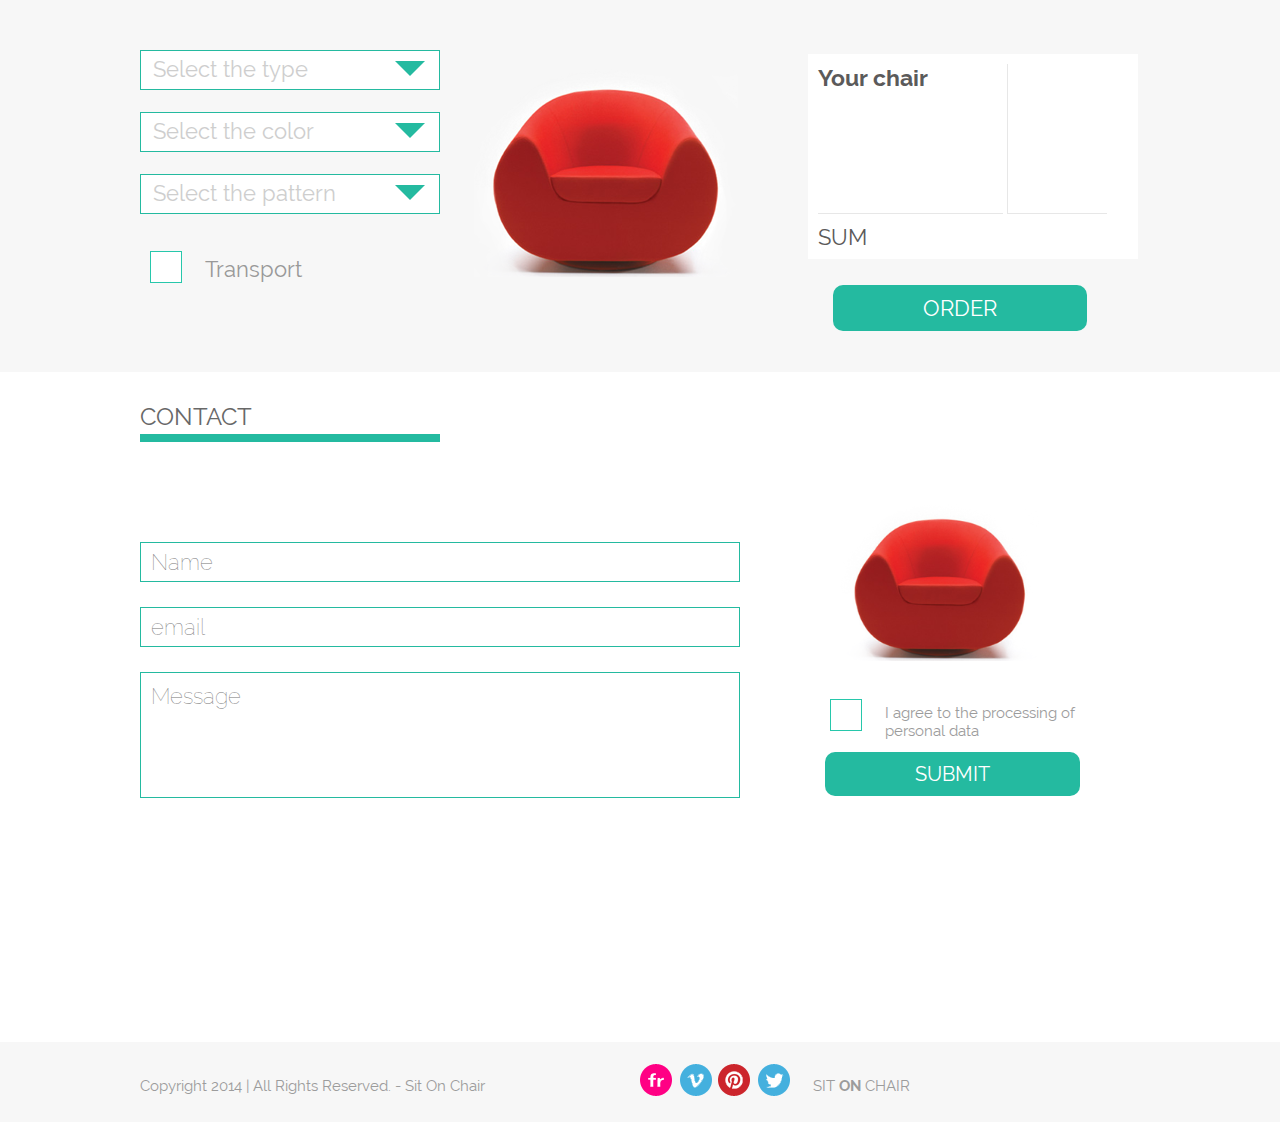
==== commit 5d5b6161: "updated footer style, cleaned syntax" ====
--- a/index.html
+++ b/index.html
@@ -7,7 +7,6 @@
     <meta name="description" content="Web page about chairs">
     <title>SIT ON CHAIR</title>
     <link rel="stylesheet" href="css/style.css">
-    
 </head>
 <body>
 
@@ -21,28 +20,28 @@
             <nav> 
 				<ul class="menu_list">
     				<li><a href="#">About us</a>
-    						<ul class="menu_list_hover">
-                                <li><div class="triangle"></div></li>
-    							<li><a href="#">News</a></li>
-    							<li><a href="#">Team</a></li>
-    							<li><a href="#">History</a></li>
-    						</ul>
+    				    <ul class="menu_list_hover">
+                            <li><div class="triangle"></div></li>
+    				        <li><a href="#">News</a></li>
+    				        <li><a href="#">Team</a></li>
+    				        <li><a href="#">History</a></li>
+    				    </ul>
                     </li>    
     				<li><a href="#">gallery</a>
-    						<ul class="menu_list_hover">
-                                <li><div class="triangle"></div></li>
-    							<li><a href="#">News</a></li>
-    							<li><a href="#">Team</a></li>
-    							<li><a href="#">History</a></li>
-    						</ul>
+    				    <ul class="menu_list_hover">
+	                        <li><div class="triangle"></div></li>
+	    				    <li><a href="#">News</a></li>
+	    				    <li><a href="#">Team</a></li>
+	    				    <li><a href="#">History</a></li>
+    				    </ul>
                     </li>    
     				<li><a href="#">contact</a>
-    						<ul class="menu_list_hover">
-                                <li><div class="triangle"></div></li>
-    							<li><a href="#">News</a></li>
-    							<li><a href="#">Team</a></li>
-    							<li><a href="#">History</a></li>
-    						</ul>
+    				    <ul class="menu_list_hover">
+	                        <li><div class="triangle"></div></li>
+	    				    <li><a href="#">News</a></li>
+	    				    <li><a href="#">Team</a></li>
+	    				    <li><a href="#">History</a></li>
+    				    </ul>
                     </li>    
    			 	</ul>
             </nav>
@@ -55,43 +54,24 @@
 			<div class="row">
             </div>
             <div class="arrow">
-
-				<div class="arrow_left">&lt</div>
-                
-                <!--Added style to html tag, becouse chrome don't read class arrow_right in style.css-->
-				<div class="arrow_right" style="display: inline-block;
-                        width: 64px;
-                        height: 64px;
-                        color: rgb(39, 184, 150);
-                        font-size: 64px;
-                        float: right;
-                        margin-top: 150px;">&gt</div> 
+                <div class="arrow_left">&lt</div>
+                <!--Added style to html tag, because chrome does't read class arrow_right in style.css-->
+				<div class="arrow_right" style="display: inline-block; width: 64px; height: 64px; color: rgb(39, 184, 150); font-size: 64px; float: right; margin-top: 150px;">&gt</div> 
             </div>	
 
-            <div class="background_sec1" style="position:             relative;
-                        width: 40%;
-                        height: 300px;
-                        padding: 15px;
-                        padding-top: 40px;
-                        float: left;
-                        margin-top: 10px;
-                        margin-bottom: 10px;">
+	        <div class="background_sec1" style="position: relative; width: 40%; height: 300px; padding: 15px; padding-top: 40px; float: left; margin-top: 10px; margin-bottom: 10px;">
                 <ul>
                     <li class="visible"><img src="images/black_chair.png" alt="chair"></li>
-                    <li ><img src="images/orange.png" alt="chair"></li>
-                    <li ><img src="images/red.png" alt="chair"></li>
-                </ul>
-						
-            </div>
-
-            <div class="title">
-				<h1>sit <span>on</span> our <span>chair</span></h1>
-                <p>Lorem ipsum dolor sit amet enim. Etiam ullamcorper. Suspendisse a pellentesque dui, non felis. Maecenas malesuada elit lectus felis, malesuada ultricies. Curabitur et ligula. </p>
-				<button type="button">Learn more</button>
-						
-            </div>
-				
-					
+                    <li><img src="images/orange.png" alt="chair"></li>
+                    <li><img src="images/red.png" alt="chair"></li>
+                </ul>		
+	        </div>
+
+	        <div class="title">
+                <h1>sit <span>on</span> our <span>chair</span></h1>
+	            <p>Lorem ipsum dolor sit amet enim. Etiam ullamcorper. Suspendisse a pellentesque dui, non felis. Maecenas malesuada elit lectus felis, malesuada ultricies. Curabitur et ligula. </p>
+				<button type="button">Learn more</button>			
+	        </div>		
 		</div>
 	</section>
 
@@ -99,7 +79,6 @@
 		<div class="container">
 			<div class="row">
             </div>
-
             <div class="white_box" id="white_box1">
 				<div>
 				    <h1>Chair <span>clair</span></h1>
@@ -111,14 +90,11 @@
 				    <h1>Chair <span>margarita</span></h1>
 				</div>
             </div>
-
-
             <div class="white_box" id="white_box3">
 				<div class="white_box_text">Finds all inputs</div>
 				<p>Lorem ipsum dolor sit amet enim. Etiam ullamcorper. Suspendisse a pellentesque dui, non felis.</p>
 				<p>Lorem ipsum dolor sit amet enim. Etiam ullamcorper.</p>
             </div>
-		
 		</div>
 	</section>
 
@@ -126,62 +102,46 @@
 		<div class="container">
             <div class="row">
             </div>
-
             <div class="text_section">
 				<div>
 				    <h1>Price list</h1>
 				</div>
             </div>
-
-            <div class="price_box">
-                <h1>basic plan</h1>
-                <div class="price_circle">85<sup>99</sup> 
-    				<p>€/mt</p>
-                </div>
-
+		    <div class="price_box">
+		        <h1>basic plan</h1>
+		        <div class="price_circle">85<sup>99</sup><p>€/mt</p>
+		        </div>
                 <div class="plan_options">Purchase + delivery</div>
                 <div class="plan_options">Service</div>
-
                 <button type="button">Add</button>
                 <div class="round_big"></div>
                 <div class="round_small"></div>
             </div>
-			
             <div class="price_box" id="standard_plan">
 				<h1>standard plan</h1>
-                <div class="price_circle">95<sup>99</sup> 
-    				<p>€/mt</p>
-                </div>
-
+                <div class="price_circle">95<sup>99</sup><p>€/mt</p>
+                </div>
                 <div class="plan_options">Purchase + delivery</div>
-                <div class="plan_options">Service</div>
-                <div class="plan_options">5 Year Guarantee</div>
-
-                <button type="button">Add</button>
-                <div class="round_big"></div>
-                <div class="round_small"></div>
-            </div>
-
+		        <div class="plan_options">Service</div>
+		        <div class="plan_options">5 Year Guarantee</div>
+		        <button type="button">Add</button>
+		        <div class="round_big"></div>
+		        <div class="round_small"></div>
+            </div>
             <div class="price_box">
 				<h1>advance plan</h1>
-                <div class="price_circle">211<sup>00</sup> 
-    				<p>€/mt</p>
-                </div>
-
-                <div class="plan_options">Purchase + delivery</div>
-                <div class="plan_options">Service</div>
-                <div class="plan_options">5 Year Guarantee</div>
-                <div class="plan_options">Interior Design Tips </div>
-
-                <button type="button">Add</button>
-                <div class="round_big"></div>
-                <div class="round_small"></div>
-            </div>
-			
-		
-		</div>
-	</section>
-    
+                <div class="price_circle">211<sup>00</sup><p>€/mt</p>
+                </div>
+		        <div class="plan_options">Purchase + delivery</div>
+		        <div class="plan_options">Service</div>
+		        <div class="plan_options">5 Year Guarantee</div>
+		        <div class="plan_options">Interior Design Tips </div>
+		        <button type="button">Add</button>
+		        <div class="round_big"></div>
+		        <div class="round_small"></div>
+            </div>
+		</div>
+	</section>
     
     <section class="calc">
 		<div class="container">
@@ -193,83 +153,72 @@
                         <h1>complete your order</h1>
                     </div>
                 </div>
-
                 <div class="text_section right">
                     <div>
                         <h1>resume</h1>
                     </div>
                 </div>
             </div>
-
-            <div class="calc_box form">
-                <div class="drop_down_list">
-                    <span class="list_label">Select the type </span>
-                    <span class="list_arrow"></span>
-                    <ul class="list_panel">
-                        <li data-price="200" data-chair="clair">Chair Clair</li>
-                        <li data-price="300" data-chair="margarita">Chair Margarita</li>
-                        <li data-price="400" data-chair="selena">Chair Selena</li>
-                    </ul>
-                </div>
-                <div class="drop_down_list">
-                    <span class="list_label">Select the color</span>
-                    <span class="list_arrow"></span>
-                    <ul class="list_panel">
-                        <li data-price="50" data-color="red">Red</li>
-                        <li data-price="100" data-color="black">Black</li>
-                        <li data-price="150" dtat-color="orange">Orange</li>
-                    </ul>
-                </div>
-                <div class="drop_down_list">
-                    <span class="list_label">Select the pattern</span>
-                    <span class="list_arrow"></span>
-                    <ul class="list_panel">
-                        <li data-price="100" data-pattern="fabric">Fabric</li>
-                        <li data-price="200" data-pattern="skin">Skin</li>
-                    </ul>
-                </div>
-                <div class="checkbox check-box">
-                    <input type="checkbox" id="transport" data-price="200">
-                    <label for="transport">Transport</label>
-                </div>
+		    <div class="calc_box form">
+		        <div class="drop_down_list">
+		            <span class="list_label">Select the type </span>
+		            <span class="list_arrow"></span>
+		                <ul class="list_panel">
+		                    <li data-price="200" data-chair="clair">Chair Clair</li>
+		                    <li data-price="300" data-chair="margarita">Chair Margarita</li>
+		                    <li data-price="400" data-chair="selena">Chair Selena</li>
+		                </ul>
+		        </div>
+		        <div class="drop_down_list">
+		            <span class="list_label">Select the color</span>
+		            <span class="list_arrow"></span>
+		                <ul class="list_panel">
+		                    <li data-price="50" data-color="red">Red</li>
+		                    <li data-price="100" data-color="black">Black</li>
+		                    <li data-price="150" dtat-color="orange">Orange</li>
+		                </ul>
+		        </div>
+		        <div class="drop_down_list">
+		            <span class="list_label">Select the pattern</span>
+		            <span class="list_arrow"></span>
+		                <ul class="list_panel">
+		                    <li data-price="100" data-pattern="fabric">Fabric</li>
+		                    <li data-price="200" data-pattern="skin">Skin</li>
+		                </ul>
+		        </div>
+		        <div class="checkbox check-box">
+		            <input type="checkbox" id="transport" data-price="200">
+		            <label for="transport">Transport</label>
+		        </div>
                 <div class="checkbox"></div>
-                
-            </div>
-    
-
-            <div class="calc_box img_box">
-                <ul>
-                    <li class="calc_box_img visible"><img src="images/red_chair.png"></li>
-                    <li class="calc_box_img"><img src="images/black.png"></li>
-                    <li class="calc_box_img"><img src="images/orange.png"></li>
-                        
-                
-                </ul>
-                
-            </div>
-
+            </div>
+		    <div class="calc_box img_box">
+		        <ul>
+		            <li class="calc_box_img visible"><img src="images/red_chair.png"></li>
+		            <li class="calc_box_img"><img src="images/black.png"></li>
+		            <li class="calc_box_img"><img src="images/orange.png"></li>
+		        </ul>
+		    </div>
             <div class="calc_box">
-
-            <div class="summary_panel">
-                <div class="panel_left">
-                    <h4 class="title_sum">Your chair</h4>
-                    <span class="type"></span>
-                    <span class="color"></span>
-                    <span class="pattern"></span>
-                    <span class="transport"></span>
-                </div>
-                <div class="panel_right">
-                    <h4 class="title_sum value"></h4>
-                    <span class="type"></span>
-                    <span class="color value"></span>
-                    <span class="pattern value"></span>
-                    <span class="transport value"></span>
-                </div>
-                <div class="sum_label">SUM</div>
-                <div class="sum"><strong></strong></div>
-            
-                <button class="green_button"><a href="#" >Order</a></button>
-            </div>
+		        <div class="summary_panel">
+		            <div class="panel_left">
+		                <h4 class="title_sum">Your chair</h4>
+		                <span class="type"></span>
+		                <span class="color"></span>
+		                <span class="pattern"></span>
+		                <span class="transport"></span>
+		            </div>
+		            <div class="panel_right">
+		                <h4 class="title_sum value"></h4>
+		                <span class="type"></span>
+		                <span class="color value"></span>
+		                <span class="pattern value"></span>
+		                <span class="transport value"></span>
+		            </div>
+		            <div class="sum_label">SUM</div>
+		            <div class="sum"><strong></strong></div>
+                    <button class="green_button"><a href="#" >Order</a></button>
+                </div>
             </div>
         </div>
     </section>
@@ -282,52 +231,43 @@
 				<div>
 				    <h1>contact</h1>
 				</div>
-            </div>
-				
-            <div class="contact_box">
-				<div>
-				    <form>
-				        <input type="text" name="name" placeholder="Name"><br>
-				        <input type="text" name="email" placeholder="email"><br>
-				        <textarea rows="4" cols="42" placeholder="Message"></textarea>
-				    </form>
-				</div>
-					
-                <div class="contact_box checkbox">
-                    <img src="images/red_chair.png" alt="red_chair">
-                    <input type="checkbox" name = "checkbox" id="checkbox">
-                    <label for="checkbox">I agree to the processing of personal data</label>
-                    <button type="submit">submit</button>
-                </div>
-            </div>
-				
-				
-		
+            </div>	
+	        <div class="contact_box">
+				<div>
+					<form>
+					    <input type="text" name="name" placeholder="Name"><br>
+					    <input type="text" name="email" placeholder="email"><br>
+					    <textarea rows="4" cols="42" placeholder="Message"></textarea>
+					</form>
+				</div>	
+		        <div class="contact_box checkbox">
+		            <img src="images/red_chair.png" alt="red_chair">
+		            <input type="checkbox" name = "checkbox" id="checkbox">
+		            <label for="checkbox">I agree to the processing of personal data</label>
+		            <button type="submit">submit</button>
+		        </div>
+	        </div>	
 		</div>
 	</section>
 	<footer>
 		<div class="container">
 			<div class="row">
-            </div>
-				
-            <div>Copyright 2014 | All Rights Reserved. - Sit On Chair</div>
-
-            <div> 
-				<img src="./images/flickr.png">
-				<img src="./images/vimeo.png">
-				<img src="./images/pinterest.png">
-				<img src="./images/twitter.png">
-
-
-            </div>
-
-<div class="tekst_logo">sit <span>on </span>chair</div>
-				
-
+            </div>	
+            <div class="footer_container">
+                <p class="footer_text">Copyright 2014 | All Rights Reserved. - Sit On Chair</p>
+                <div class="footer_icons_wrapper"> 
+                    <img src="./images/flickr.png">
+                    <img src="./images/vimeo.png">
+                    <img src="./images/pinterest.png">
+                    <img src="./images/twitter.png">
+                </div>
+                <p class="tekst_logo">sit <span>on </span>chair</p>
+                
+            </div>
 		</div>
 	</footer>
-    
+
 <!-- JS script-->
     <script src = "js/app.js"></script>
 </body>
-</html>+</html>
--- a/css/style.css
+++ b/css/style.css
@@ -309,15 +309,13 @@
 	color-stop(0.06, #DCDBE1),
 	color-stop(1, #F9F9F9),
 	color-stop(1, #F8F8F8)
-    )
+    );
     background-image: -o-linear-gradient(top, #DCDBE1 6%, #F9F9F9 100%, #F8F8F8 100%);
     background-image: -moz-linear-gradient(top, #DCDBE1 6%, #F9F9F9 100%, #F8F8F8 100%);
     background-image: -webkit-linear-gradient(top, #DCDBE1 6%, #F9F9F9 100%, #F8F8F8 100%);
     background-image: -ms-linear-gradient(top, #DCDBE1 6%, #F9F9F9 100%, #F8F8F8 100%);
     background-image: linear-gradient(to top, #DCDBE1 6%, #F9F9\    F9 100%, #F8F8F8 100%);;
 }
-
-
 .background_sec1 {
 	position: relative;
 	width: 40%;
@@ -336,12 +334,9 @@
 .background_sec1 li {
     display: none;
 }
-
 .background_sec1 .visible {
     display: inline-block;
 }
-
-
 .arrow_right div{
 	width: 64px;
 	height: 64px;
@@ -350,7 +345,6 @@
 	float: right;
 	margin-top: 150px;
 }
-
 .arrow_left {
     display: inline-block;
 	width: 64px;
@@ -372,7 +366,6 @@
 	height: 300px;
 	margin-top: 70px;
 }
-
 .title > h1 {
 	text-transform: uppercase;
 	padding: 10px;
@@ -380,7 +373,6 @@
 	font-size: 32px;
 	font-weight: normal;
 }
-
 .title p {
 	padding: 10px;
 	text-align: center;
@@ -388,7 +380,6 @@
 	color: #2e2e2e;	
 	line-height: 20px;
 }
-
 .title >button {
 	background-color: #24baa0;
 	border-radius: 10px;
@@ -400,17 +391,11 @@
 	margin-top: 20px;
 	margin-left: 100px;
 	vertical-align: middle;
-
-
-}
-
+}
 .photo {
 	background-color: white;
 	display: inline-block;
 }
-
-
-
 /*----------------white_box - section photo----------------------------------*/
 .white_box {
 	width: 300px;
@@ -420,12 +405,10 @@
 	background-color: white;
 	margin: 20px auto;
 }
-
 .white_box span{
 	color: black;
 	text-transform: uppercase;
 }
-
 .white_box h1 {
 	font-size: 15px;
 	font-weight: 600;
@@ -433,14 +416,11 @@
 	height: 30px;
 	border-bottom: 8px solid #24baa0;
 }
-
 #white_box1 {
-
 	background-image: url("../images/box1_img.jpg");
 	background-size: cover;
 	background-repeat: no-repeat;
 }
-
 #white_box1 div{
 	background-color: rgba(255, 255, 255, .5);
 	width: 300px;
@@ -449,8 +429,6 @@
 	padding-top: 10px;
 	padding-left: 10px;
 }
-
-
 #white_box2 {
 	background-image: url("../images/box2_img.jpg");
 	background-size: cover;
@@ -459,8 +437,6 @@
 	margin-right: 50px;
 	font-weight: bold;
 }
-
-
 #white_box2 div{
 	background-color: rgba(255, 255, 255, .5);
 	width: 300px;
@@ -469,53 +445,43 @@
 	padding-top: 10px;
 	padding-left: 10px;
 }
-
 #white_box3 {
-
 	float: right;
 	border: 1px solid rgb(217, 217, 217);
 	width: 300px;
 	height: 230px;
 	padding: 10px;
 }
-
 .white_box_text  {
 	width: 180px;
 	font-weight: bold;
 	font-size: 18px;
 	margin-top: 20px;
 	margin-bottom: 10px;
-	border-bottom: 10px solid #24baa0;
-	
-}
-
+	border-bottom: 10px solid #24baa0;	
+}
 #white_box3 p:first-of-type {
 	font-weight: 300;
 	margin-bottom: 10px;
 	color: #5c5c5c;
 }
-
 #white_box3 p:last-of-type {
 	font-weight: 300;
 	margin-bottom: 10px;
 	color: #5c5c5c;
-
 }
 
 /*----------------------section price_list--------------------------------------*/
-
 .price_list {
 	color: #24baa0;
 	background-color: #f0f0f0;
 }
-
 .text_section {
 	text-transform: uppercase;
 	padding-bottom: 100px;
 	padding-top: 30px;
 	color: #686868;
 }
-
 .text_section h1 {
 	font-weight: normal;
 	font-size: 24px;
@@ -524,10 +490,8 @@
 	border-bottom: 8px solid #24baa0;
 }
 
-
 /*---------------------price_box-----------------------------------------------*/
 .price_box {
-
 	position: relative;
 	float: left;
 	display: inline-block;
@@ -541,21 +505,17 @@
 	margin-bottom: 50px;
 	background-color: #f7f7f7;
 }
-
 .price_box:hover{
 	border: 2px solid #24baa0;
 	background-color: #24baa0;
 }
-
 .price_box:last-child {
 	float: right;
 }
- 
 #standard_plan {
 	margin-left: 50px;
 	margin-right: 50px;
 }
-
 .round_big {
 	position: absolute;
 	top: -35px;
@@ -569,13 +529,10 @@
 	background-color: white;
 	z-index: 10;
 }
-
 .price_box:hover .round_big {
 	border:2px solid #24baa0;
 	background-color: #24baa0;
 } 
-
-
 .round_small {
 	position: absolute;
 	top: -19px;
@@ -589,13 +546,10 @@
 	background-color: #c2c2c2;
 	z-index: 10;
 }
-
 .price_box:hover .round_small {
 	border:2px solid white;
 	background-color: white;
 }
-
-
 .price_box h1{
 	text-transform: uppercase;
 	padding: 30px 25px 0 25px;
@@ -603,11 +557,9 @@
 	font-weight: normal;
 	font-size: 24px;
 }
-
 .price_box:hover h1 {
 	color: white;
 }
-
 .price_circle {
 	padding: 25px;
 	width: 130px;
@@ -620,13 +572,11 @@
 	margin: 20px auto;
 	background-color: white;
 }
-
 .price_box:hover .price_circle {
 	border: 2px solid #24baa0;
 	background-color: white;
 	color: rgb(39, 184, 150);
 }
-
 .price_circle sup{
 	font-size: 16px;
 }
@@ -634,7 +584,6 @@
 	font-size: 16px;
 	text-transform: uppercase;
 }
-
 .plan_options {
 	width: 100%;
 	height: 50px;
@@ -643,22 +592,18 @@
 	font-size: 24px;
 	padding: 10px;
 }
-
 .price_box:hover .plan_options {
 	background-color: white;
 	color: #999999;
 }
-
 .plan_options:nth-child(even) {
 	background-color: #f0f0f0;
 	color: #808080;
 }
-
 .price_box:hover .plan_options:nth-child(even) {
 	background-color: #f0f0f0;
 	color: #999999;
 }
-
 .price_box >button {
 	position: absolute;
 	background-color: #24baa0;
@@ -672,37 +617,29 @@
 	left: 80px;
 	bottom: 20px;		
 }
-
 .price_box:hover button {
 	background-color: white;
 	color: #24baa0;
 }
 
 /*---------------------order box------------------------------------------------*/
-
 .calc {
     background-color: #f7f7f7;
 }
 .calc .text_section {
     display: inline-block;
     padding-bottom: 50px;
-    
-}
-
+}
 .right {
     position: absolute;
     right: 0;
     text-align: right;
 }
-
-
 .calc_box {
     width: 33%;
     display: inline-block;
     position: relative;
 }
-
-
 .drop_down_list {
     border:1px solid  #24baa0;
     width: 300px;
@@ -711,21 +648,17 @@
     margin-top:22px;
     padding: 8px 12px;
     position: relative;
-    line-height: 20px;
-    
-}
-
+    line-height: 20px;    
+}
 .list_label {
     font-size: 22px;
     color:  #cecece;
     font-weight: normal;
 }
-
 .checkbox {
     position: relative;
     padding: 30px 30px 30px 0;
 }
-
 .checkbox input {
     display: block;
     opacity: 0;
@@ -733,10 +666,8 @@
     position: absolute;
     width: 28px;
     cursor: pointer;
-    background-color: white;
-    
-}
-
+    background-color: white;    
+}
 .checkbox label {
     display: block;
     padding-left: 65px;
@@ -747,7 +678,6 @@
     padding-top: 12px;
     cursor: pointer;
 }
-
 .checkbox label::before, .checkbox label::after {
     background-color: white;
     border: 1px solid #27c7ab;
@@ -762,35 +692,26 @@
 .checkbox label::after {
     background: url("data:image/svg+xml;charset=US-ASCII,%3Csvg%20xmlns%3D%22http%3A//www.w3.org/2000/svg%22%20xmlns%3Axlink%3D%22http%3A//www.w3.org/1999/xlink%22%20preserveAspectRatio%3D%22xMidYMid%22%20width%3D%2233.875%22%20height%3D%2233%22%20viewBox%3D%220%200%2033.875%2033%22%3E%0A%20%20%3Cpath%20d%3D%22M9.470%2C15.209%20L14.061%2C24.104%20C14.061%2C24.104%2021.522%2C6.026%2033.287%2C-0.000%20C33.000%2C4.304%2031.852%2C8.035%2033.861%2C12.626%20C28.696%2C13.774%2018.078%2C26.687%2014.635%2C33.000%20C9.756%2C26.974%204.017%2C22.382%20-0.000%2C20.948%20L9.470%2C15.209%20Z%22%20fill%3D%22%2327c7ab%22/%3E%0A%3C/svg%3E%0A") no-repeat center;
     border: 0;
-    display: none;
-    
-}
-
+    display: none;   
+}
 .checkbox input:checked + label::after {
     display: block;
     
 }
-
-
 .img_box img {
     width: 264px;
-    height: 210px;
-    
-}
-
+    height: 210px;    
+}
 .img_box ul img:nth-of-type(2) {
     width: 100%;
     margin-left: -35px;
 }
-
 .summary_panel {
     background-color: white;
     width:100%;
     height:205px;
-    padding:10px;
-  
-}
-
+    padding:10px;  
+}
 .calc_box .green_button {
     position: relative;
 	background-color: #24baa0;
@@ -802,14 +723,11 @@
 	text-transform: uppercase;
 	border-radius: 10px;
 	left: 15px;
-	bottom: -35px;
-    
-}
-
+	bottom: -35px;   
+}
 .green_button a{
     text-decoration: none;
-    color: white;
-    
+    color: white;    
 }
 .panel_left {
     display: inline-block;
@@ -819,7 +737,6 @@
     border-bottom:1px solid #e7e7e7;
     height: 150px;
 }
-
 .panel_right {
     display: inline-block;
     width: 100px;
@@ -830,12 +747,10 @@
     border-bottom:1px solid #e7e7e7;
     height: 150px;
 }
-
 .panel_left h4 , .panel_right h4{
     color: #5b5a5a;
     font-size: 23px;
 }
-
 .panel_left span{
     margin-top:10px;
     font-size: 22px;
@@ -843,7 +758,6 @@
     display: block;
     font-weight: normal;
 }
-
 .panel_right span {
     display: block;
     font-size: 22px;
@@ -855,20 +769,16 @@
     width: 185px;
     margin-top: 10px;
     font-size: 22px;
-    color: #5b5a5a;
-    
-}
-
+    color: #5b5a5a;    
+}
 .sum {
     display: inline-block;
     width: 100px;
     text-align: right;
-    margin-top: 10px;
-    
+    margin-top: 10px;    
     font-size: 22px;
     color: #24baa0;
 }
-
 .list_arrow {
     width: 0;
     height: 0;
@@ -879,10 +789,8 @@
     position: absolute;
     right: 14px;
     top: 10px;
-    cursor: pointer;
-    
-}
-
+    cursor: pointer;    
+}
 .list_panel {
     background-color: white;
     border: 1px solid  #24baa0;
@@ -901,7 +809,6 @@
     cursor: pointer;
     color: #585858;
 }
-
 .list_panel li:hover {
     background-color:  #24baa0;
     color:white;
@@ -912,7 +819,6 @@
 .calc_box ul{
     list-style-type: none;
 }
-
 .calc_box_img{
     display: none;
 }
@@ -920,10 +826,7 @@
     display: inline-block;
 }
 
-
 /*-----------------------------------------------------------------------------*/
-
-
 
 /*----------contact form------------------------------------------------------*/
 
@@ -944,7 +847,6 @@
 	font-weight: lighter;
 	font-size: 22px;
 }
-
 textarea {
 	border: 1px solid #24baa0;
 	padding: 10px;
@@ -953,7 +855,6 @@
 	resize: none;
 	width: 100%;
 }
-
 .contact_box div {
 	float: left;
 }
@@ -970,7 +871,6 @@
 	left: 0;
 	margin: 0 auto;
 }
-
 .contact_box button {
 	position: relative;
     background-color: #24baa0;
@@ -985,19 +885,14 @@
     top: 180px;
     color: white;
 }
-
-
 #checkbox {
     position: absolute;
     top: 150px;
     right: 0;
     bottom: 0;
     left: 85px;
-    
-}
-
+}
 #checkbox input{
-
     display: block;
     opacity: 0;
     height: 28px;
@@ -1005,7 +900,6 @@
     width: 28px;
     cursor: pointer;
     background-color: white;
- 
 }
 
 #checkbox label {
@@ -1018,7 +912,6 @@
     padding-top: 12px;
     cursor: pointer;
 }
-
 #checkbox label::before, #checkbox label::after {
     background-color: white;
     border: 1px solid #27c7ab;
@@ -1030,7 +923,6 @@
     width: 20px;
     top: 7px;
 }
-
 #checkbox label::after {
     background: url("data:image/svg+xml;charset=US-ASCII,%3Csvg%20xmlns%3D%22http%3A//www.w3.org/2000/svg%22%20xmlns%3Axlink%3D%22http%3A//www.w3.org/1999/xlink%22%20preserveAspectRatio%3D%22xMidYMid%22%20width%3D%2233.875%22%20height%3D%2233%22%20viewBox%3D%220%200%2033.875%2033%22%3E%0A%20%20%3Cpath%20d%3D%22M9.470%2C15.209%20L14.061%2C24.104%20C14.061%2C24.104%2021.522%2C6.026%2033.287%2C-0.000%20C33.000%2C4.304%2031.852%2C8.035%2033.861%2C12.626%20C28.696%2C13.774%2018.078%2C26.687%2014.635%2C33.000%20C9.756%2C26.974%204.017%2C22.382%20-0.000%2C20.948%20L9.470%2C15.209%20Z%22%20fill%3D%22%2327c7ab%22/%3E%0A%3C/svg%3E%0A") no-repeat center;
     border: 0;
@@ -1058,7 +950,8 @@
 /*-----------------------------footer------------------------------------------*/
 footer {
 	width: 100%;
-	height: 50px;
+	height: auto;
+    min-height: 80px;
 	background-color: white; 
 	font-size:15px;
 	line-height: 40px;
@@ -1066,22 +959,21 @@
     background-color: #f7f7f7;
     padding-top: 20px;
 }
-
-footer .container div:nth-child(2) {
-	float: left;
-}
-
+.footer_text {
+    width: 49.5%;
+    display: inline-block;
+}
+.footer_icons_wrapper {
+    display: inline-block;
+    width: 17%;
+    height: 100%;
+    vertical-align: middle;
+}
 footer img {
-	float: left;
-    
-
-}
-footer img:first-of-type{
-	padding-left: 410px;
+	display: inline-block
 }
 
 .tekst_logo {
-	float: right;
 	display: inline-block;
 	color: #9c9c9c;
 	text-transform: uppercase;
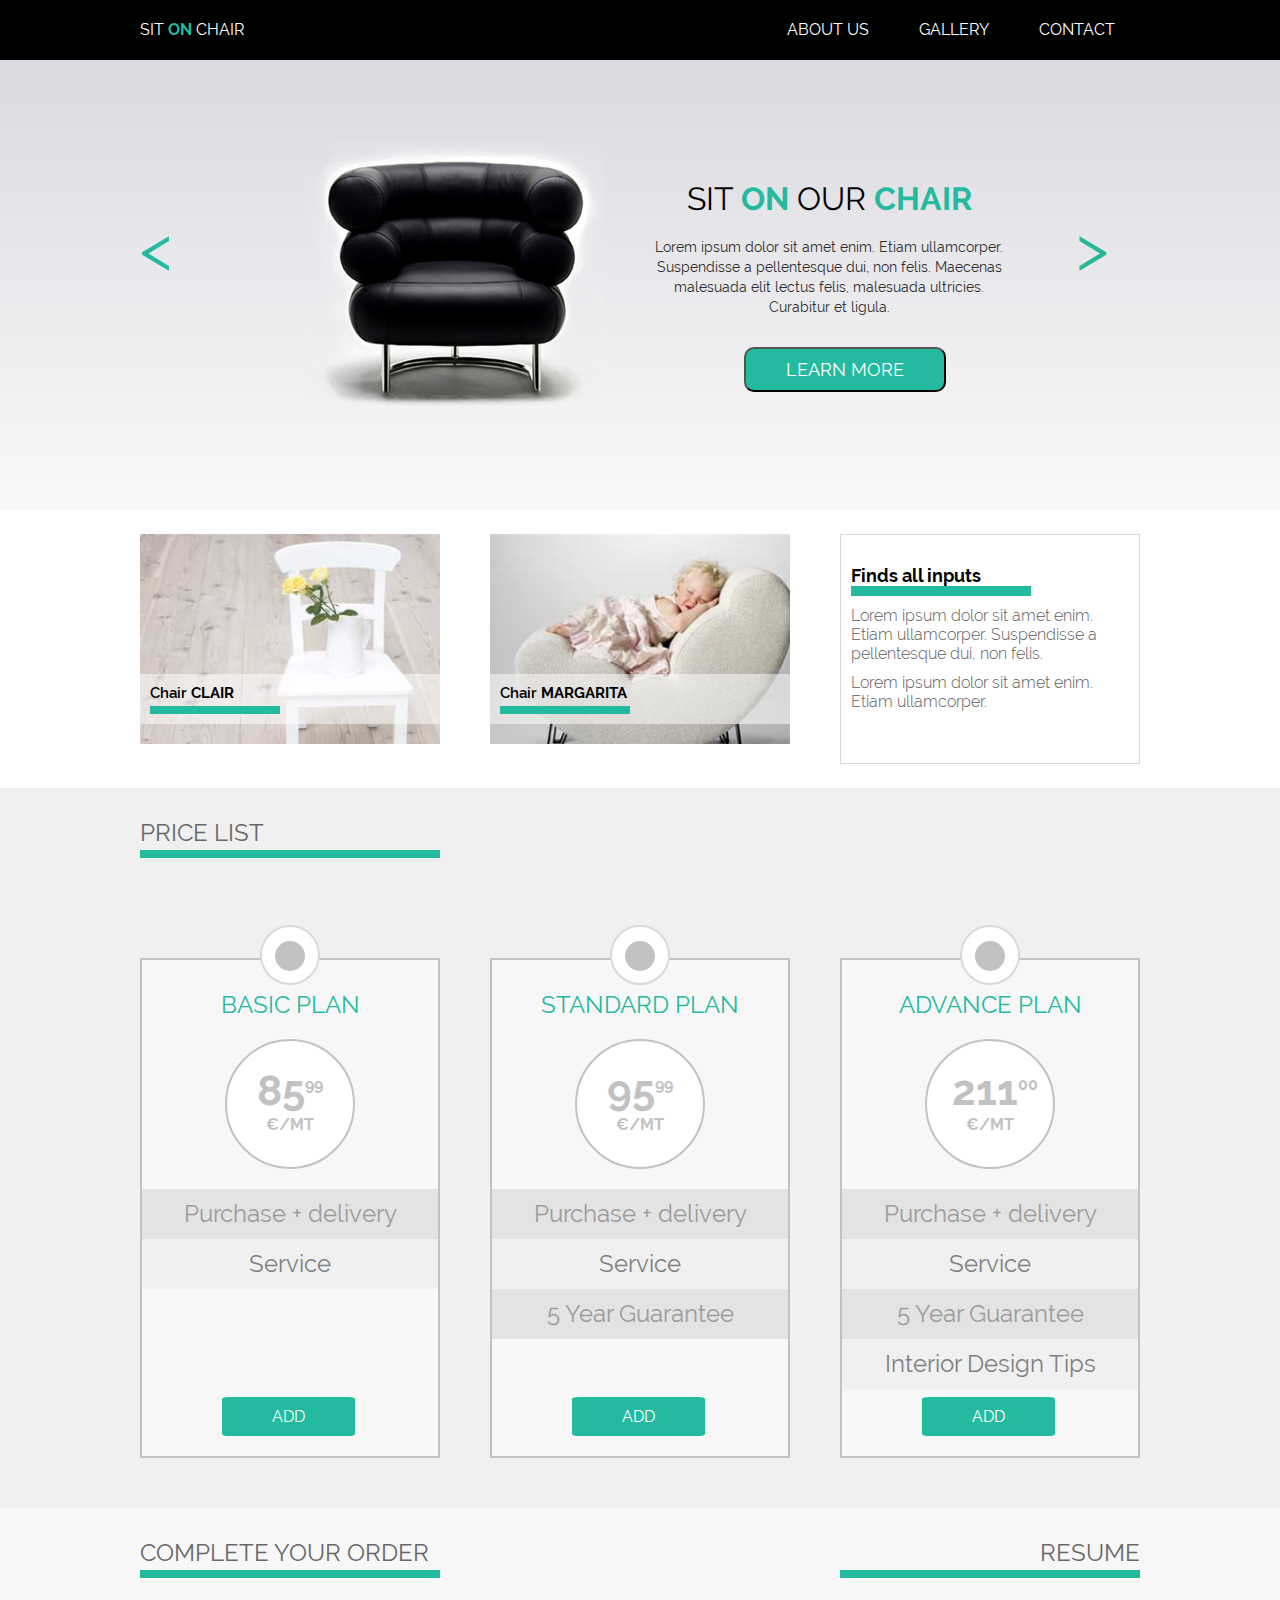
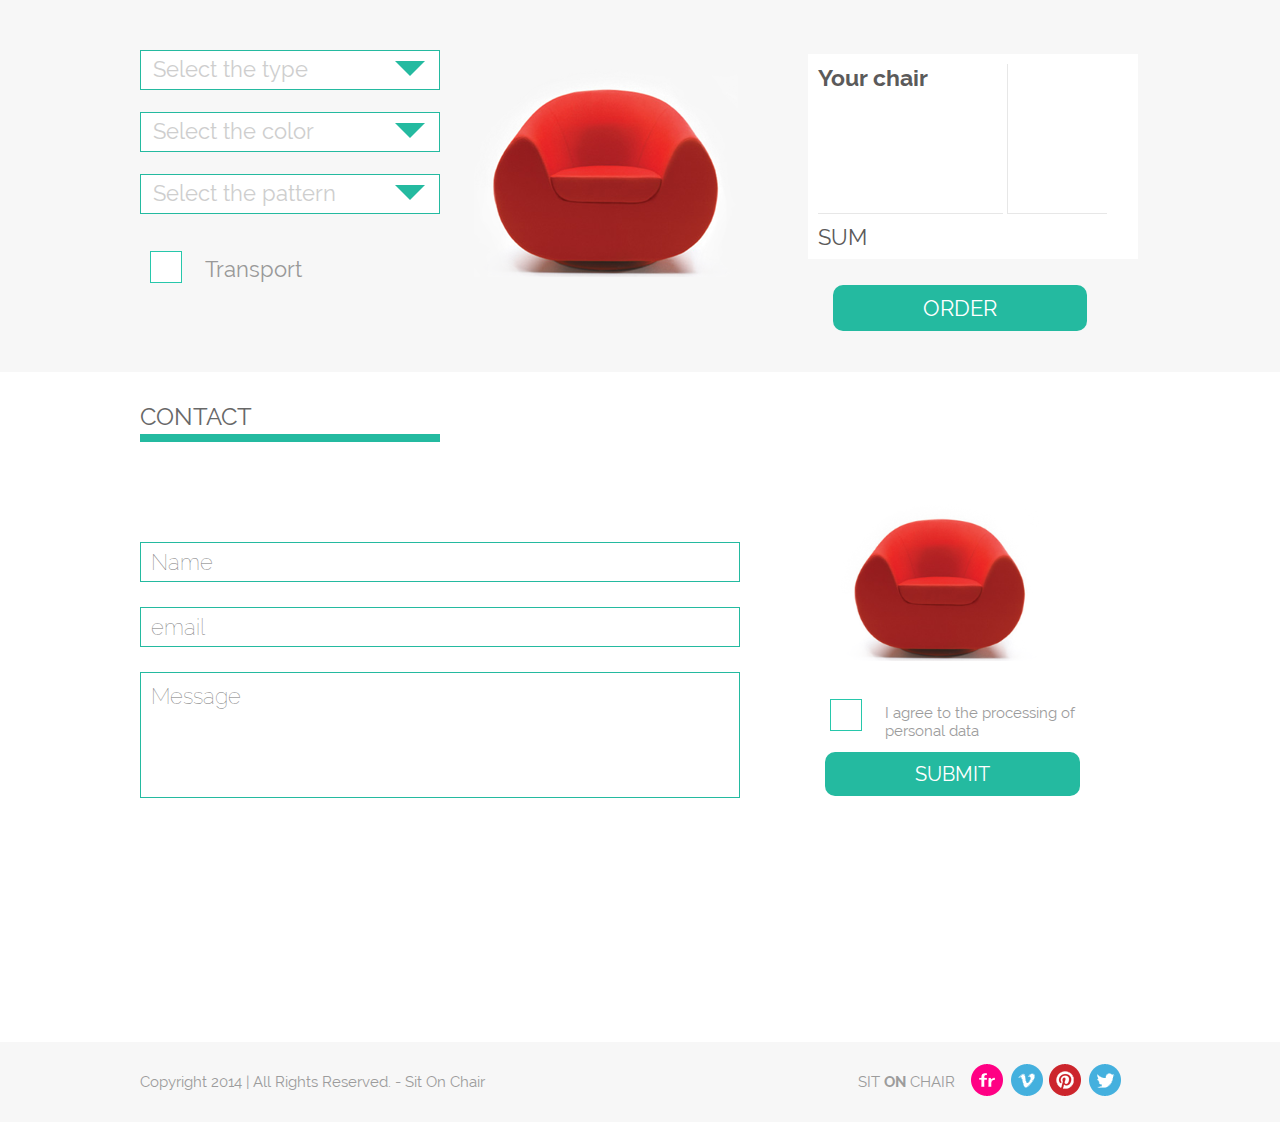
==== commit 97e580d4: "fixed bug querySelectorAll and footer style" ====
--- a/index.html
+++ b/index.html
@@ -59,7 +59,7 @@
 				<div class="arrow_right" style="display: inline-block; width: 64px; height: 64px; color: rgb(39, 184, 150); font-size: 64px; float: right; margin-top: 150px;">&gt</div> 
             </div>	
 
-	        <div class="background_sec1" style="position: relative; width: 40%; height: 300px; padding: 15px; padding-top: 40px; float: left; margin-top: 10px; margin-bottom: 10px;">
+	        <div id="slider_div" class="background_sec1" style="position: relative; width: 40%; height: 300px; padding: 15px; padding-top: 40px; float: left; margin-top: 10px; margin-bottom: 10px;">
                 <ul>
                     <li class="visible"><img src="images/black_chair.png" alt="chair"></li>
                     <li><img src="images/orange.png" alt="chair"></li>
--- a/css/style.css
+++ b/css/style.css
@@ -968,6 +968,7 @@
     width: 17%;
     height: 100%;
     vertical-align: middle;
+    float: right;
 }
 footer img {
 	display: inline-block
@@ -979,6 +980,8 @@
 	text-transform: uppercase;
 	font-weight: normal;
 	bottom: 50px;
+    float: right;
+    margin-right: 15px;
 }
 .tekst_logo span {
 	font-weight: bold;
